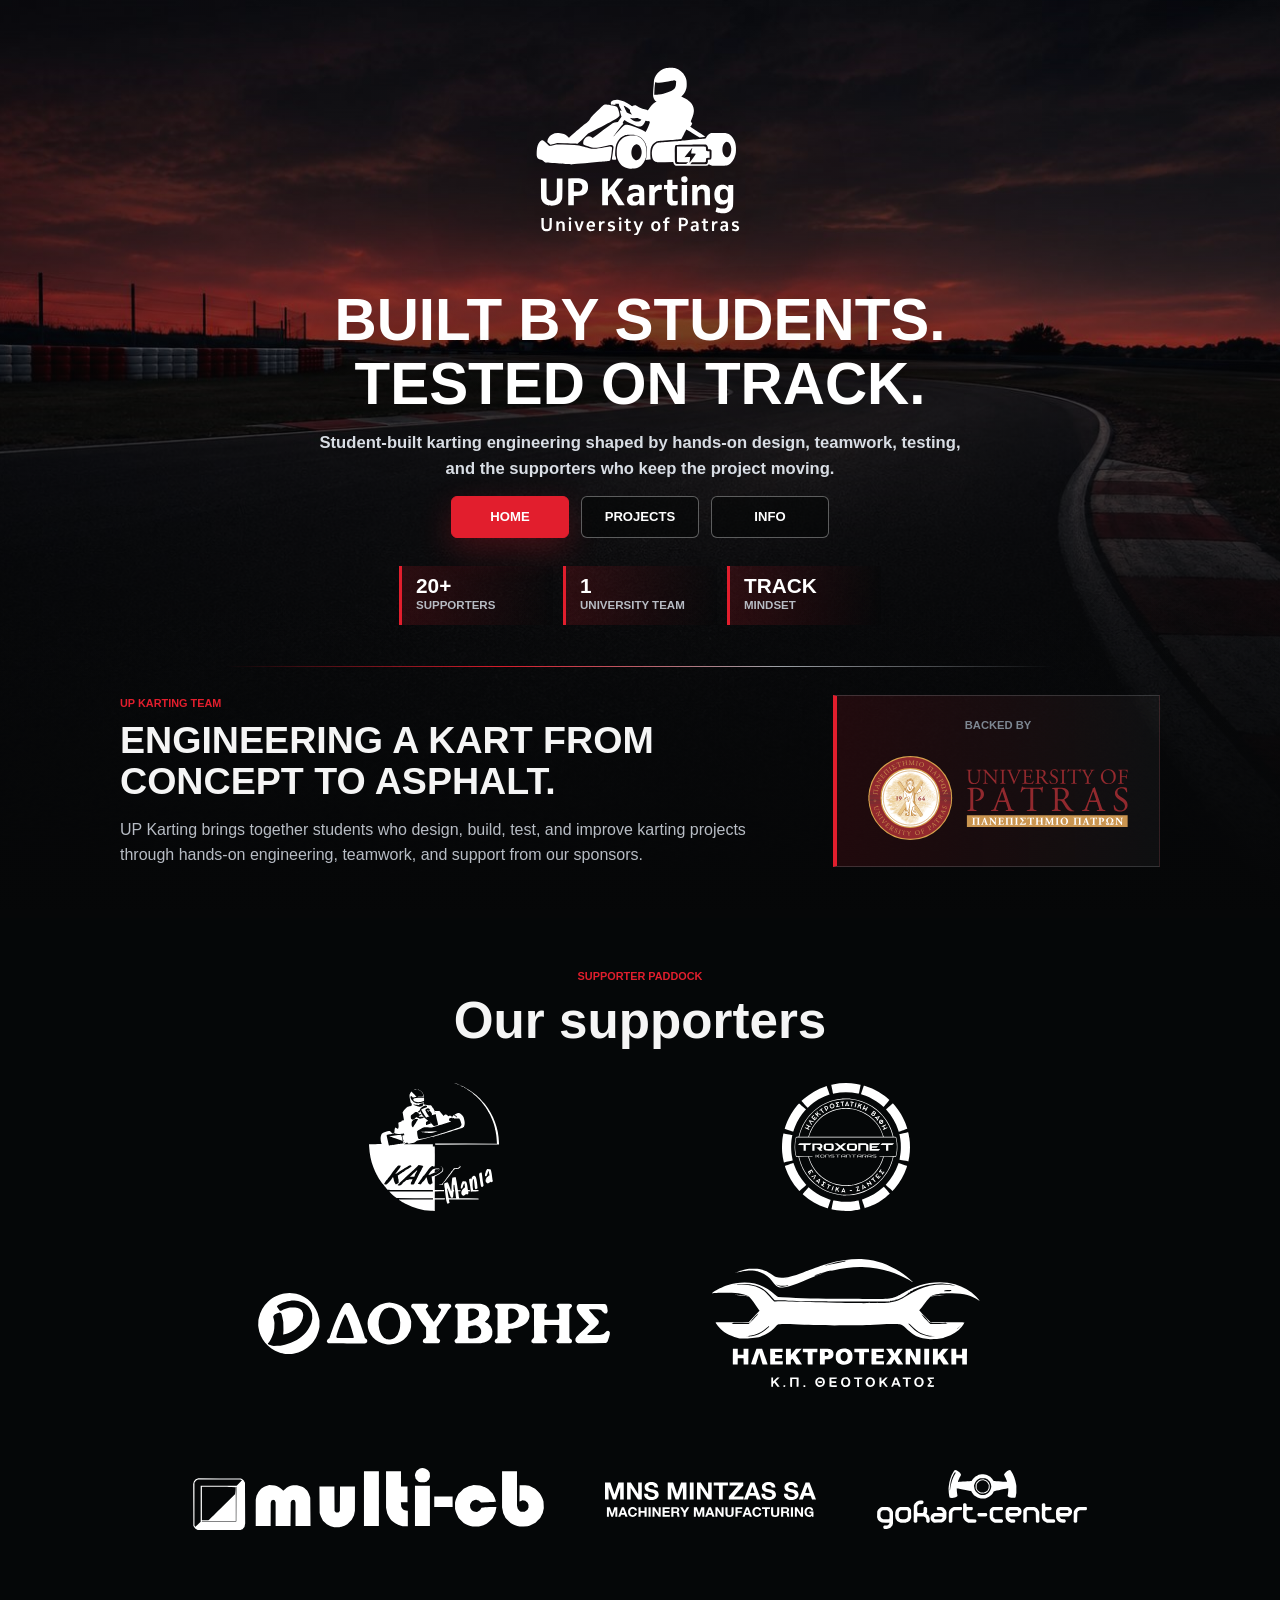
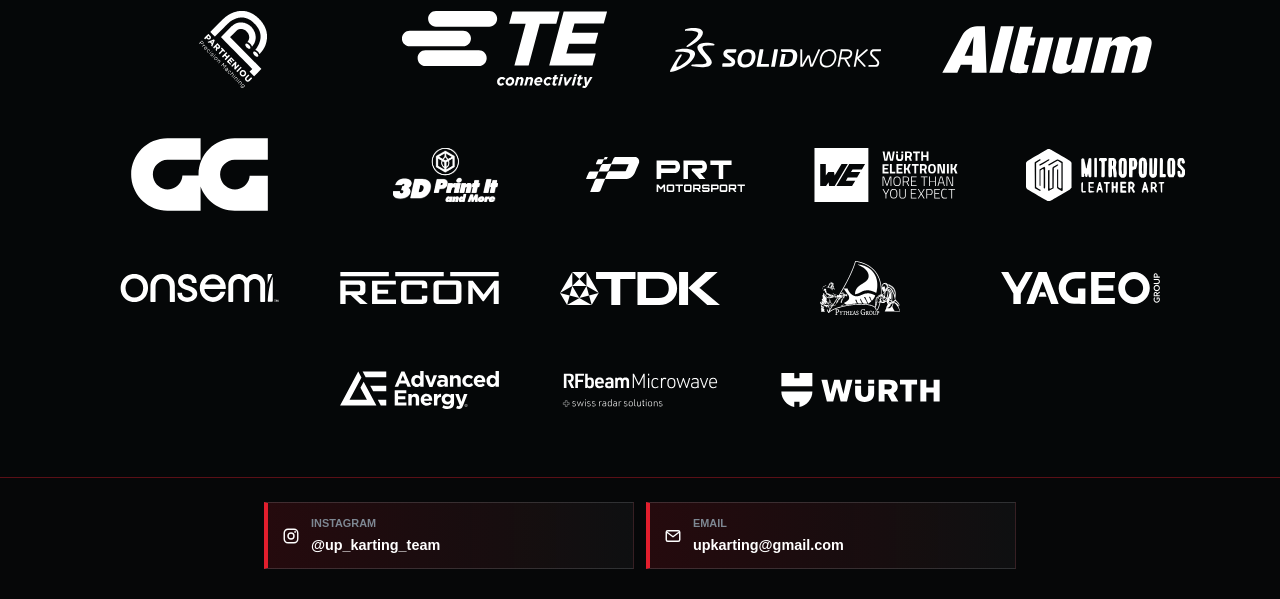
==== index.html @ 5e665d16 "Initial commit" ====
﻿<!doctype html>
<html lang="en">
  <head>
    <meta charset="utf-8">
    <meta name="viewport" content="width=device-width, initial-scale=1">
    <meta name="description" content="UP Karting is a University of Patras karting engineering team.">
    <title>UP Karting | University of Patras</title>
    <link rel="icon" href="favicon.ico" sizes="any">
    <link rel="icon" href="favicon.svg" type="image/svg+xml">
    <link rel="stylesheet" href="assets/css/styles.css">
  </head>
  <body class="home-page">
    <main>
      <section class="home-hero" aria-label="UP Karting home">
        <div class="home-hero-inner">
          <img src="assets/logos/up-karting-logo.svg" alt="UP Karting University of Patras" class="home-logo sponsor-mono">
          <h1 class="hero-title">Built by students. Tested on track.</h1>
          <p class="hero-copy">
            Student-built karting engineering shaped by hands-on design, teamwork, testing, and the supporters who keep the project moving.
          </p>
          <nav class="home-buttons" aria-label="Main pages">
            <a class="button" href="index.html" aria-current="page">Home</a>
            <a class="button" href="pages/projects.html">Projects</a>
            <a class="button" href="pages/info.html">Info</a>
          </nav>
          <div class="hero-stats" aria-label="Team highlights">
            <span><strong>20+</strong> Supporters</span>
            <span><strong>1</strong> University Team</span>
            <span><strong>Track</strong> Mindset</span>
          </div>
        </div>
      </section>

      <section class="section description-section" aria-labelledby="description-title">
        <div class="intro-layout">
          <div class="intro-copy">
            <p class="eyebrow">UP Karting Team</p>
            <h2 id="description-title">Engineering a kart from concept to asphalt.</h2>
            <p class="lead">
              UP Karting brings together students who design, build, test, and improve karting projects through hands-on engineering, teamwork, and support from our sponsors.
            </p>
          </div>
          <div class="backed-by">
            <span>Backed by</span>
            <img src="assets/sponsors/university-of-patras.svg" alt="University of Patras">
          </div>
        </div>
      </section>

      <section class="section sponsors-section" aria-labelledby="sponsors-title">
        <div class="section-heading">
          <p class="eyebrow">Supporter Paddock</p>
          <h2 id="sponsors-title">Our supporters</h2>
        </div>
        <div class="sponsor-grid" aria-label="Sponsor logos">
          <div class="sponsor-logo sponsor-large sponsor-mono"><img src="assets/sponsors/Sima Kart Mania sxeto.svg" alt="Kartmania"></div>
          <div class="sponsor-logo sponsor-large sponsor-mono"><img src="assets/sponsors/Troxonet.svg" alt="Troxonet"></div>
          <div class="sponsor-logo sponsor-large sponsor-mono"><img src="assets/sponsors/douvris.svg" alt="Douvris"></div>
          <div class="sponsor-logo sponsor-large sponsor-mono"><img src="assets/sponsors/Theotokatos.svg" alt="Theotokatos"></div>
          <div class="sponsor-logo sponsor-large sponsor-mono"><img src="assets/sponsors/multi-cb_logo_schema.svg" alt="MCB"></div>
          <div class="sponsor-logo sponsor-medium sponsor-mono"><img src="assets/sponsors/mnsmintzas_sa_logo.svg" alt="M. N. Smintzas S.A."></div>
          <div class="sponsor-logo sponsor-medium sponsor-mono"><img src="assets/sponsors/gokart center.svg" alt="GoKart Center"></div>
          <div class="sponsor-logo sponsor-medium sponsor-mono"><img src="assets/sponsors/Partheniou.svg" alt="Partheniou"></div>
          <div class="sponsor-logo sponsor-medium sponsor-mono"><img src="assets/sponsors/te-connectivity.svg" alt="TE Connectivity"></div>
          <div class="sponsor-logo sponsor-medium sponsor-mono"><img src="assets/sponsors/SolidWorks_Logo.svg" alt="SolidWorks"></div>
          <div class="sponsor-logo sponsor-medium sponsor-mono"><img src="assets/sponsors/altium.svg" alt="Altium"></div>
          <div class="sponsor-logo sponsor-medium sponsor-mono"><img src="assets/sponsors/Gebauer_&_Griller_logo.svg" alt="GG"></div>
          <div class="sponsor-logo sponsor-mono"><img src="assets/sponsors/3d print it.svg" alt="3D Print It"></div>
          <div class="sponsor-logo sponsor-mono"><img src="assets/sponsors/PRTmotorsport.svg" alt="PRT Motorsport"></div>
          <div class="sponsor-logo sponsor-mono"><img src="assets/sponsors/Wurth_Elektronik.svg" alt="Wurth Elektronik"></div>
          <div class="sponsor-logo sponsor-mono"><img src="assets/sponsors/logomitropoulos.svg" alt="Mitropoulos"></div>
          <div class="sponsor-logo sponsor-mono"><img src="assets/sponsors/onsemi.svg" alt="onsemi"></div>
          <div class="sponsor-logo sponsor-mono"><img src="assets/sponsors/recom-power-gmbh-vector-logo.svg" alt="RECOM"></div>
          <div class="sponsor-logo sponsor-mono"><img src="assets/sponsors/tdk.svg" alt="TDK"></div>
          <div class="sponsor-logo sponsor-mono"><img src="assets/sponsors/pytheas-logo.svg" alt="Pytheas"></div>
          <div class="sponsor-logo sponsor-mono"><img src="assets/sponsors/yageo.svg" alt="YAGEO Group"></div>
          <div class="sponsor-logo sponsor-mono"><img src="assets/sponsors/advanced-energy.svg" alt="Advanced Energy"></div>
          <div class="sponsor-logo sponsor-mono"><img src="assets/sponsors/RFbeam_Logo.svg" alt="RFbeam Microwave"></div>
          <div class="sponsor-logo sponsor-mono"><img src="assets/sponsors/Wurth_logo.svg" alt="Wurth"></div>
        </div>
      </section>
    </main>

    <footer class="contact-footer" aria-label="UP Karting contact links">
      <div class="contact-footer-inner">
        <a class="contact-link" href="https://www.instagram.com/up_karting_team/" target="_blank" rel="noopener" aria-label="Follow UP Karting Team on Instagram">
          <svg class="contact-icon instagram-icon" aria-hidden="true" viewBox="0 0 24 24" width="18" height="18" fill="none" stroke="currentColor" stroke-width="1.9" stroke-linecap="round" stroke-linejoin="round" focusable="false">
            <rect x="3" y="3" width="18" height="18" rx="5"></rect>
            <circle cx="12" cy="12" r="4"></circle>
            <circle cx="17.5" cy="6.5" r="1.2" fill="currentColor" stroke="none"></circle>
          </svg>
          <span class="contact-link-copy">
            <span>Instagram</span>
            <strong>@up_karting_team</strong>
          </span>
        </a>
        <a class="contact-link" href="mailto:upkarting@gmail.com" aria-label="Email UP Karting">
          <svg class="contact-icon" aria-hidden="true" viewBox="0 0 24 24" width="18" height="18" fill="none" stroke="currentColor" stroke-width="1.9" stroke-linecap="round" stroke-linejoin="round" focusable="false">
            <rect x="3" y="5" width="18" height="14" rx="2"></rect>
            <path d="m4 7 8 6 8-6"></path>
          </svg>
          <span class="contact-link-copy">
            <span>Email</span>
            <strong>upkarting@gmail.com</strong>
          </span>
        </a>
      </div>
    </footer>

  </body>
</html>
---- assets/css/styles.css ----
﻿:root {
  --carbon: #060708;
  --carbon-2: #0d0f12;
  --carbon-3: #15191e;
  --line: rgba(255, 255, 255, 0.12);
  --text: #f5f5f5;
  --muted: #b7bcc4;
  --red: #e21e2d;
  --red-dark: #8f111b;
  --silver: #d8dde4;
  --steel: #7d8792;
  --shadow: 0 22px 60px rgba(0, 0, 0, 0.42);
}

* {
  box-sizing: border-box;
}

html {
  scroll-behavior: smooth;
}

body {
  margin: 0;
  color: var(--text);
  background: var(--carbon-2);
  font-family: Helvetica, Arial, sans-serif;
  font-size: 15px;
  line-height: 1.55;
  letter-spacing: 0;
}

body.home-page {
  background: var(--carbon);
}

body:not(.home-page) main {
  display: flex;
  flex-direction: column;
  min-height: calc(100vh - 60px);
  background: var(--carbon-2);
}

body.home-page::before {
  content: none;
}

.home-page main {
  position: relative;
  isolation: isolate;
  overflow: hidden;
  background: var(--carbon);
}

.home-page main::before,
.home-page main::after {
  content: "";
  position: absolute;
  inset: 0;
  z-index: -2;
  pointer-events: none;
}

.home-page main::before {
  bottom: auto;
  height: 100vh;
  background: url("../images/racetrack-hero.jpg") center center / cover no-repeat;
  transform: scale(1.02);
  transform-origin: center;
  animation: hero-drift 18s ease-in-out infinite alternate;
}

.home-page main::after {
  z-index: -1;
  background: linear-gradient(
    180deg,
    rgba(6, 7, 8, 0.24) 0,
    rgba(6, 7, 8, 0.48) 36vh,
    rgba(6, 7, 8, 0.84) 66vh,
    rgba(6, 7, 8, 0.96) 100%
  );
}

img {
  display: block;
  max-width: 100%;
}

a {
  color: inherit;
}

h1,
h2,
h3,
p {
  overflow-wrap: anywhere;
}

h1,
h2,
h3 {
  margin: 0;
  line-height: 1.1;
}

h1 {
  font-size: 2.45rem;
}

h2 {
  font-size: 1.55rem;
}

h3 {
  font-size: 1rem;
}

.home-hero {
  position: relative;
  z-index: 2;
  display: grid;
  min-height: min(72vh, 720px);
  place-items: center;
  padding: 54px 5vw 42px;
  isolation: isolate;
  background: transparent;
}

.home-hero::after {
  content: "";
  position: absolute;
  right: 5vw;
  bottom: 0;
  left: 5vw;
  height: 1px;
  background: linear-gradient(
    90deg,
    transparent,
    rgba(226, 30, 45, 0.95),
    rgba(216, 221, 228, 0.72),
    transparent
  );
  transform: scaleX(0.72);
  animation: line-sweep 900ms ease-out 250ms both;
}

.home-hero-inner {
  display: grid;
  justify-items: center;
  gap: 14px;
  width: min(820px, 100%);
  text-align: center;
}

.home-hero-inner > * {
  animation: rise-in 700ms ease-out both;
}

.home-hero-inner > :nth-child(2) {
  animation-delay: 80ms;
}

.home-hero-inner > :nth-child(3) {
  animation-delay: 140ms;
}

.home-hero-inner > :nth-child(4) {
  animation-delay: 200ms;
}

.home-hero-inner > :nth-child(5) {
  animation-delay: 260ms;
}

.home-logo {
  width: min(390px, 76vw);
  max-height: 220px;
  object-fit: contain;
  filter: drop-shadow(0 22px 60px rgba(0, 0, 0, 0.42));
}

.hero-title {
  max-width: 760px;
  color: #ffffff;
  font-size: 3.65rem;
  text-transform: uppercase;
  text-shadow: 0 18px 46px rgba(0, 0, 0, 0.52);
}

.hero-copy {
  max-width: 660px;
  margin: 0;
  color: var(--silver);
  font-size: 1.04rem;
  font-weight: 700;
}

.hero-stats {
  display: flex;
  flex-wrap: wrap;
  justify-content: center;
  gap: 10px;
  width: min(760px, 100%);
  margin-top: 14px;
}

.hero-stats span {
  display: grid;
  min-width: 154px;
  padding: 10px 14px;
  border-left: 3px solid var(--red);
  color: var(--muted);
  background: linear-gradient(90deg, rgba(226, 30, 45, 0.16), rgba(6, 7, 8, 0.28));
  font-size: 0.72rem;
  font-weight: 900;
  text-align: left;
  text-transform: uppercase;
}

.hero-stats strong {
  color: #ffffff;
  font-size: 1.3rem;
  line-height: 1;
}

.contact-icon {
  display: block;
  flex: 0 0 auto;
  width: 18px;
  height: 18px;
  color: #ffffff;
  fill: none;
  stroke: currentColor;
  stroke-linecap: round;
  stroke-linejoin: round;
  stroke-width: 1.9;
}

.home-buttons,
.site-nav,
.hero-actions,
.page-actions {
  display: flex;
  flex-wrap: wrap;
  justify-content: center;
  gap: 12px;
}

.button {
  display: inline-flex;
  align-items: center;
  justify-content: center;
  min-width: 118px;
  min-height: 42px;
  padding: 9px 16px;
  border: 1px solid rgba(255, 255, 255, 0.34);
  border-radius: 6px;
  color: #ffffff;
  background: rgba(6, 7, 8, 0.62);
  font-weight: 800;
  font-size: 0.82rem;
  text-decoration: none;
  text-transform: uppercase;
  transition:
    transform 180ms ease,
    border-color 180ms ease,
    background 180ms ease,
    box-shadow 180ms ease;
}

.button:hover,
.button:focus-visible,
.button[aria-current="page"] {
  border-color: var(--red);
  background: var(--red);
  box-shadow: 0 12px 32px rgba(226, 30, 45, 0.24);
  outline: none;
}

.button:hover,
.button:focus-visible {
  transform: translateY(-2px);
}

.section {
  padding: 50px 5vw;
}

.description-section {
  background: var(--carbon);
  border-top: 1px solid rgba(226, 30, 45, 0.42);
}

.home-page .description-section {
  position: relative;
  z-index: 1;
  margin-top: -84px;
  padding-top: 112px;
  background: linear-gradient(
    180deg,
    rgba(6, 7, 8, 0) 0,
    rgba(6, 7, 8, 0.2) 24%,
    rgba(6, 7, 8, 0.62) 58%,
    rgba(6, 7, 8, 0.86) 100%
  );
  border-top: 0;
}

.home-page .sponsors-section {
  position: relative;
  z-index: 1;
  background: rgba(6, 7, 8, 0.92);
}

.intro-layout {
  display: grid;
  grid-template-columns: minmax(0, 1.35fr) minmax(260px, 0.65fr);
  gap: 34px;
  align-items: center;
  width: min(1040px, 100%);
  margin: 0 auto;
}

.intro-copy {
  text-align: left;
}

.intro-copy h2 {
  max-width: 720px;
  font-size: 2.35rem;
  text-transform: uppercase;
}

.intro-copy .lead {
  margin-left: 0;
}

.backed-by {
  display: grid;
  gap: 14px;
  align-items: center;
  justify-items: center;
  min-height: 172px;
  padding: 20px 24px;
  border-top: 1px solid rgba(216, 221, 228, 0.18);
  border-right: 1px solid rgba(216, 221, 228, 0.1);
  border-bottom: 1px solid rgba(216, 221, 228, 0.18);
  border-left: 4px solid var(--red);
  background: linear-gradient(90deg, rgba(226, 30, 45, 0.12), rgba(216, 221, 228, 0.04));
}

.backed-by span {
  color: var(--steel);
  font-size: 0.7rem;
  font-weight: 900;
  text-transform: uppercase;
}

.backed-by img {
  width: min(300px, 100%);
  max-height: 106px;
  object-fit: contain;
}

.narrow {
  width: min(680px, 100%);
  margin: 0 auto;
  text-align: center;
}

.eyebrow {
  margin: 0 0 8px;
  color: var(--red);
  font-size: 0.68rem;
  font-weight: 900;
  text-transform: uppercase;
}

.lead {
  margin: 16px auto 0;
  max-width: 640px;
  color: var(--muted);
  font-size: 1rem;
}

.sponsors-section,
.page-section:nth-of-type(even) {
  background: var(--carbon-2);
}

.section-heading {
  width: min(900px, 100%);
  margin: 0 auto 24px;
  text-align: center;
}

.sponsors-section .section-heading h2 {
  font-size: 3.2rem;
}

.sponsor-grid {
  display: flex;
  flex-wrap: wrap;
  align-items: center;
  justify-content: center;
  gap: clamp(18px, 2.2vw, 34px) clamp(24px, 3.2vw, 54px);
  width: min(1180px, 100%);
  margin: 0 auto;
}

.sponsor-logo {
  --sponsor-basis: clamp(124px, 14vw, 190px);
  --sponsor-img-width: clamp(118px, 13vw, 180px);
  --sponsor-img-height: clamp(44px, 4.2vw, 64px);

  display: flex;
  align-items: center;
  justify-content: center;
  flex: 0 1 var(--sponsor-basis);
  min-height: calc(var(--sponsor-img-height) + clamp(8px, 1vw, 18px));
  padding: clamp(5px, 0.8vw, 10px);
  transition:
    transform 180ms ease,
    opacity 180ms ease;
}

.sponsor-logo img {
  width: 100%;
  height: var(--sponsor-img-height);
  max-width: var(--sponsor-img-width);
  object-fit: contain;
  transition: filter 180ms ease;
}

.sponsor-logo:hover,
.sponsor-logo:focus-within {
  transform: translateY(-3px);
  opacity: 1;
}

.sponsor-logo.sponsor-mono:hover img,
.sponsor-logo.sponsor-mono:focus-within img {
  filter:
    brightness(0) invert(1)
    drop-shadow(0 9px 18px rgba(226, 30, 45, 0.42));
}

.sponsor-mono img,
img.sponsor-mono {
  filter: brightness(0) invert(1);
}

.home-logo.sponsor-mono {
  filter: brightness(0) invert(1) drop-shadow(0 22px 60px rgba(0, 0, 0, 0.42));
}

.sponsor-large {
  --sponsor-basis: clamp(240px, 29vw, 420px);
  --sponsor-img-width: clamp(260px, 28vw, 420px);
  --sponsor-img-height: clamp(96px, 10vw, 140px);
}

.sponsor-medium {
  --sponsor-basis: clamp(164px, 18vw, 250px);
  --sponsor-img-width: clamp(170px, 17vw, 250px);
  --sponsor-img-height: clamp(62px, 6vw, 88px);
}

.contact-footer {
  padding: 24px 5vw 30px;
  border-top: 1px solid rgba(226, 30, 45, 0.38);
  background: var(--carbon);
}

.contact-footer-inner {
  display: flex;
  flex-wrap: wrap;
  justify-content: center;
  gap: 12px;
  width: min(780px, 100%);
  margin: 0 auto;
}

.contact-link {
  display: grid;
  grid-template-columns: 18px minmax(0, 1fr);
  align-items: center;
  gap: 11px;
  flex: 1 1 270px;
  max-width: 370px;
  min-height: 58px;
  padding: 12px 14px;
  border-top: 1px solid rgba(216, 221, 228, 0.16);
  border-right: 1px solid rgba(216, 221, 228, 0.1);
  border-bottom: 1px solid rgba(216, 221, 228, 0.16);
  border-left: 4px solid var(--red);
  color: rgba(255, 255, 255, 0.92);
  background: linear-gradient(90deg, rgba(226, 30, 45, 0.14), rgba(216, 221, 228, 0.04));
  font-size: 0.82rem;
  font-weight: 800;
  text-decoration: none;
  transition:
    background 180ms ease,
    border-color 180ms ease,
    box-shadow 180ms ease,
    transform 180ms ease;
}

.contact-link:hover,
.contact-link:focus-visible {
  background: linear-gradient(90deg, rgba(226, 30, 45, 0.22), rgba(216, 221, 228, 0.07));
  border-color: rgba(226, 30, 45, 0.58);
  box-shadow: 0 14px 34px rgba(226, 30, 45, 0.16);
  outline: none;
  transform: translateY(-2px);
}

.contact-link-copy {
  display: grid;
  gap: 2px;
  min-width: 0;
}

.contact-link-copy span {
  color: var(--steel);
  font-size: 0.68rem;
  font-weight: 900;
  text-transform: uppercase;
}

.contact-link-copy strong {
  color: #ffffff;
  font-size: 0.9rem;
  overflow-wrap: anywhere;
}

.site-header {
  position: sticky;
  top: 0;
  z-index: 10;
  display: flex;
  align-items: center;
  justify-content: space-between;
  gap: 24px;
  min-height: 60px;
  padding: 8px 5vw;
  background: rgba(6, 7, 8, 0.94);
  border-bottom: 1px solid var(--line);
}

.brand {
  display: inline-flex;
  align-items: center;
  gap: 12px;
  min-width: 0;
  font-weight: 900;
  text-decoration: none;
}

.brand-mark {
  width: 46px;
  height: 32px;
  object-fit: contain;
}

.brand span {
  white-space: nowrap;
}

.site-nav {
  justify-content: flex-end;
  gap: 8px;
}

.site-nav a {
  min-height: 32px;
  padding: 5px 10px;
  border: 1px solid transparent;
  border-radius: 6px;
  color: var(--muted);
  font-size: 0.82rem;
  font-weight: 800;
  text-decoration: none;
}

.site-nav a:hover,
.site-nav a:focus-visible,
.site-nav a[aria-current="page"] {
  color: #ffffff;
  border-color: rgba(226, 30, 45, 0.55);
  background: rgba(226, 30, 45, 0.16);
  outline: none;
}

.page-hero {
  padding: 26px 5vw 24px;
  background:
    linear-gradient(rgba(6, 7, 8, 0.78), rgba(6, 7, 8, 0.92)),
    url("../images/racetrack-hero.jpg") center / cover no-repeat;
  border-bottom: 1px solid rgba(226, 30, 45, 0.42);
}

.page-hero-inner {
  width: min(900px, 100%);
  margin: 0 auto;
}

.page-hero p {
  max-width: 600px;
  margin: 8px 0 0;
  color: var(--muted);
  font-size: 0.95rem;
}

.feature-grid {
  display: grid;
  grid-template-columns: repeat(3, minmax(0, 1fr));
  gap: 18px;
  width: min(900px, 100%);
  margin: 0 auto;
}

.feature {
  min-height: 160px;
  padding: 18px;
  border-top: 4px solid var(--red);
}

.feature-number {
  display: block;
  margin-bottom: 28px;
  color: var(--red);
  font-size: 0.82rem;
  font-weight: 900;
}

.feature p,
.text-item p,
.project-row-copy span {
  margin: 12px 0 0;
  color: var(--muted);
}

.project-list,
.text-list {
  display: grid;
  gap: 24px;
  width: min(860px, 100%);
  margin: 0 auto;
}

.project-row {
  display: grid;
  grid-template-columns: 140px minmax(0, 1fr);
  gap: 18px;
  align-items: center;
  padding: 0 0 22px;
  border-bottom: 1px solid var(--line);
  text-decoration: none;
}

.project-thumb {
  width: 140px;
  aspect-ratio: 16 / 9;
  border: 1px solid var(--line);
  border-radius: 6px;
  object-fit: cover;
  opacity: 0.84;
}

.project-row:nth-child(2) .project-thumb {
  object-position: 35% center;
}

.project-row:nth-child(3) .project-thumb {
  object-position: 78% center;
}

.project-row-copy {
  display: grid;
  gap: 4px;
}

.project-row-copy strong {
  font-size: 1rem;
}

.project-row:hover,
.project-row:focus-visible {
  color: #ffffff;
  outline: none;
}

.project-row:hover .project-thumb,
.project-row:focus-visible .project-thumb {
  border-color: rgba(226, 30, 45, 0.72);
  opacity: 1;
}

.text-item {
  display: grid;
  gap: 10px;
  padding-bottom: 18px;
  border-bottom: 1px solid var(--line);
}

.empty-section {
  min-height: 34vh;
}

.page-section:last-child {
  flex: 1;
}

.plain-text {
  width: min(760px, 100%);
  margin: 0 auto;
}

.plain-text p {
  margin: 18px 0 0;
  color: var(--muted);
}

.plain-text a {
  color: var(--red);
  font-weight: 800;
  text-decoration: underline;
  text-decoration-thickness: 2px;
  text-underline-offset: 3px;
}

.plain-text + .project-media {
  margin-top: 32px;
}

.plain-text .asset-figure {
  margin-top: 22px;
}

.plain-text .asset-grid {
  margin-top: 22px;
}

.plain-text .pcb-viewer {
  margin-top: 22px;
}

.project-media {
  width: min(760px, 100%);
  margin: 0 auto;
}

.project-media-wide {
  width: min(1040px, 100%);
}

.asset-grid {
  display: grid;
  grid-template-columns: repeat(2, minmax(0, 1fr));
  gap: 18px;
}

.asset-figure {
  margin: 0;
}

.asset-figure img {
  width: 100%;
  aspect-ratio: 1920 / 1030;
  border: 1px solid var(--line);
  border-radius: 6px;
  background: var(--carbon);
  object-fit: contain;
}

.interface-figure {
  width: min(300px, 100%);
  margin-right: auto;
  margin-left: auto;
}

.interface-figure img {
  aspect-ratio: 1080 / 1837;
}

.asset-figure figcaption {
  margin-top: 8px;
  color: var(--muted);
  font-size: 0.82rem;
  font-weight: 800;
}

.assembly-figure {
  margin: 0;
}

.assembly-stack {
  display: grid;
  gap: 28px;
}

.assembly-viewer {
  display: block;
  width: 100%;
  height: min(62vh, 620px);
  min-height: 400px;
  border: 1px solid var(--line);
  border-radius: 6px;
  background: transparent;
  --poster-color: transparent;
}

.model-fallback-image {
  width: 100%;
  height: 100%;
  object-fit: contain;
  background: transparent;
}

.assembly-figure figcaption {
  margin-top: 8px;
  color: var(--muted);
  font-size: 0.82rem;
  font-weight: 800;
}

.pcb-viewer-grid {
  display: grid;
  grid-template-columns: repeat(2, minmax(0, 1fr));
  gap: 18px;
}

.pcb-viewer {
  overflow: hidden;
  border: 1px solid var(--line);
  border-radius: 6px;
  background: var(--carbon);
}

.pcb-viewer iframe {
  display: block;
  width: 100%;
  height: clamp(320px, 56.25vw, 520px);
  border: 0;
}

.info-contact {
  display: flex;
  flex-wrap: wrap;
  gap: 12px;
  margin-top: 28px;
}

.info-contact .contact-link {
  max-width: none;
}

@keyframes hero-drift {
  from {
    transform: scale(1.02) translate3d(0, 0, 0);
  }

  to {
    transform: scale(1.06) translate3d(0, -10px, 0);
  }
}

@keyframes line-sweep {
  from {
    opacity: 0;
    transform: scaleX(0);
  }

  to {
    opacity: 1;
    transform: scaleX(0.72);
  }
}

@keyframes rise-in {
  from {
    opacity: 0;
    transform: translateY(14px);
  }

  to {
    opacity: 1;
    transform: translateY(0);
  }
}

@media (prefers-reduced-motion: reduce) {
  *,
  *::before,
  *::after {
    scroll-behavior: auto !important;
    animation-duration: 0.01ms !important;
    animation-iteration-count: 1 !important;
    transition-duration: 0.01ms !important;
  }

  .home-page main::before {
    transform: none;
  }
}

@media (max-width: 900px) {
  .home-hero {
    min-height: min(68vh, 660px);
  }

  .hero-title {
    font-size: 2.85rem;
  }

  .sponsors-section .section-heading h2 {
    font-size: 2.6rem;
  }

  .intro-layout {
    grid-template-columns: 1fr;
  }

  .backed-by {
    justify-self: center;
    width: min(440px, 100%);
  }

  .feature-grid {
    grid-template-columns: 1fr;
  }

  .asset-grid {
    grid-template-columns: 1fr;
  }

  .pcb-viewer-grid {
    grid-template-columns: 1fr;
  }

  .sponsor-grid {
    gap: 22px 32px;
  }

}

@media (max-width: 640px) {
  h1 {
    font-size: 1.9rem;
  }

  h2 {
    font-size: 1.25rem;
  }

  .home-hero {
    min-height: auto;
    padding: 34px 5vw 28px;
  }

  .home-page main::after {
    background: linear-gradient(
      180deg,
      rgba(6, 7, 8, 0.14) 0,
      rgba(6, 7, 8, 0.34) 36vh,
      rgba(6, 7, 8, 0.82) 66vh,
      rgba(6, 7, 8, 0.96) 100%
    );
  }

  .home-logo {
    width: min(250px, 78vw);
    max-height: 150px;
  }

  .hero-title {
    font-size: 2.05rem;
  }

  .sponsors-section .section-heading h2 {
    font-size: 2rem;
  }

  .hero-copy {
    font-size: 0.94rem;
  }

  .hero-stats {
    display: grid;
    grid-template-columns: 1fr;
    width: min(320px, 100%);
  }

  .hero-stats span {
    min-width: 0;
  }

  .button {
    width: 100%;
  }

  .home-buttons {
    width: min(300px, 100%);
  }

  .section,
  .page-hero {
    padding: 38px 5vw;
  }

  .home-page .description-section {
    margin-top: -64px;
    padding-top: 64px;
  }

  .intro-copy {
    text-align: center;
  }

  .intro-copy h2 {
    font-size: 1.65rem;
  }

  .intro-copy .lead {
    margin-right: auto;
    margin-left: auto;
  }

  .backed-by {
    min-height: 140px;
  }

  .page-hero {
    padding: 28px 5vw;
  }

  .site-header {
    position: static;
    align-items: flex-start;
    flex-direction: column;
    gap: 10px;
  }

  .site-nav {
    justify-content: flex-start;
  }

  .sponsor-grid {
    gap: 18px 24px;
  }

  .contact-footer-inner {
    width: min(320px, 100%);
  }

  .contact-link {
    max-width: none;
  }

  .project-row {
    grid-template-columns: 96px minmax(0, 1fr);
    gap: 12px;
  }

  .project-thumb {
    width: 96px;
  }

  .assembly-viewer {
    height: 340px;
    min-height: 300px;
  }

  .pcb-viewer iframe {
    height: min(72vw, 420px);
  }
}

@media (max-width: 360px) {
  .hero-title {
    font-size: 1.78rem;
  }

  .sponsor-grid {
    gap: 16px 18px;
  }
}
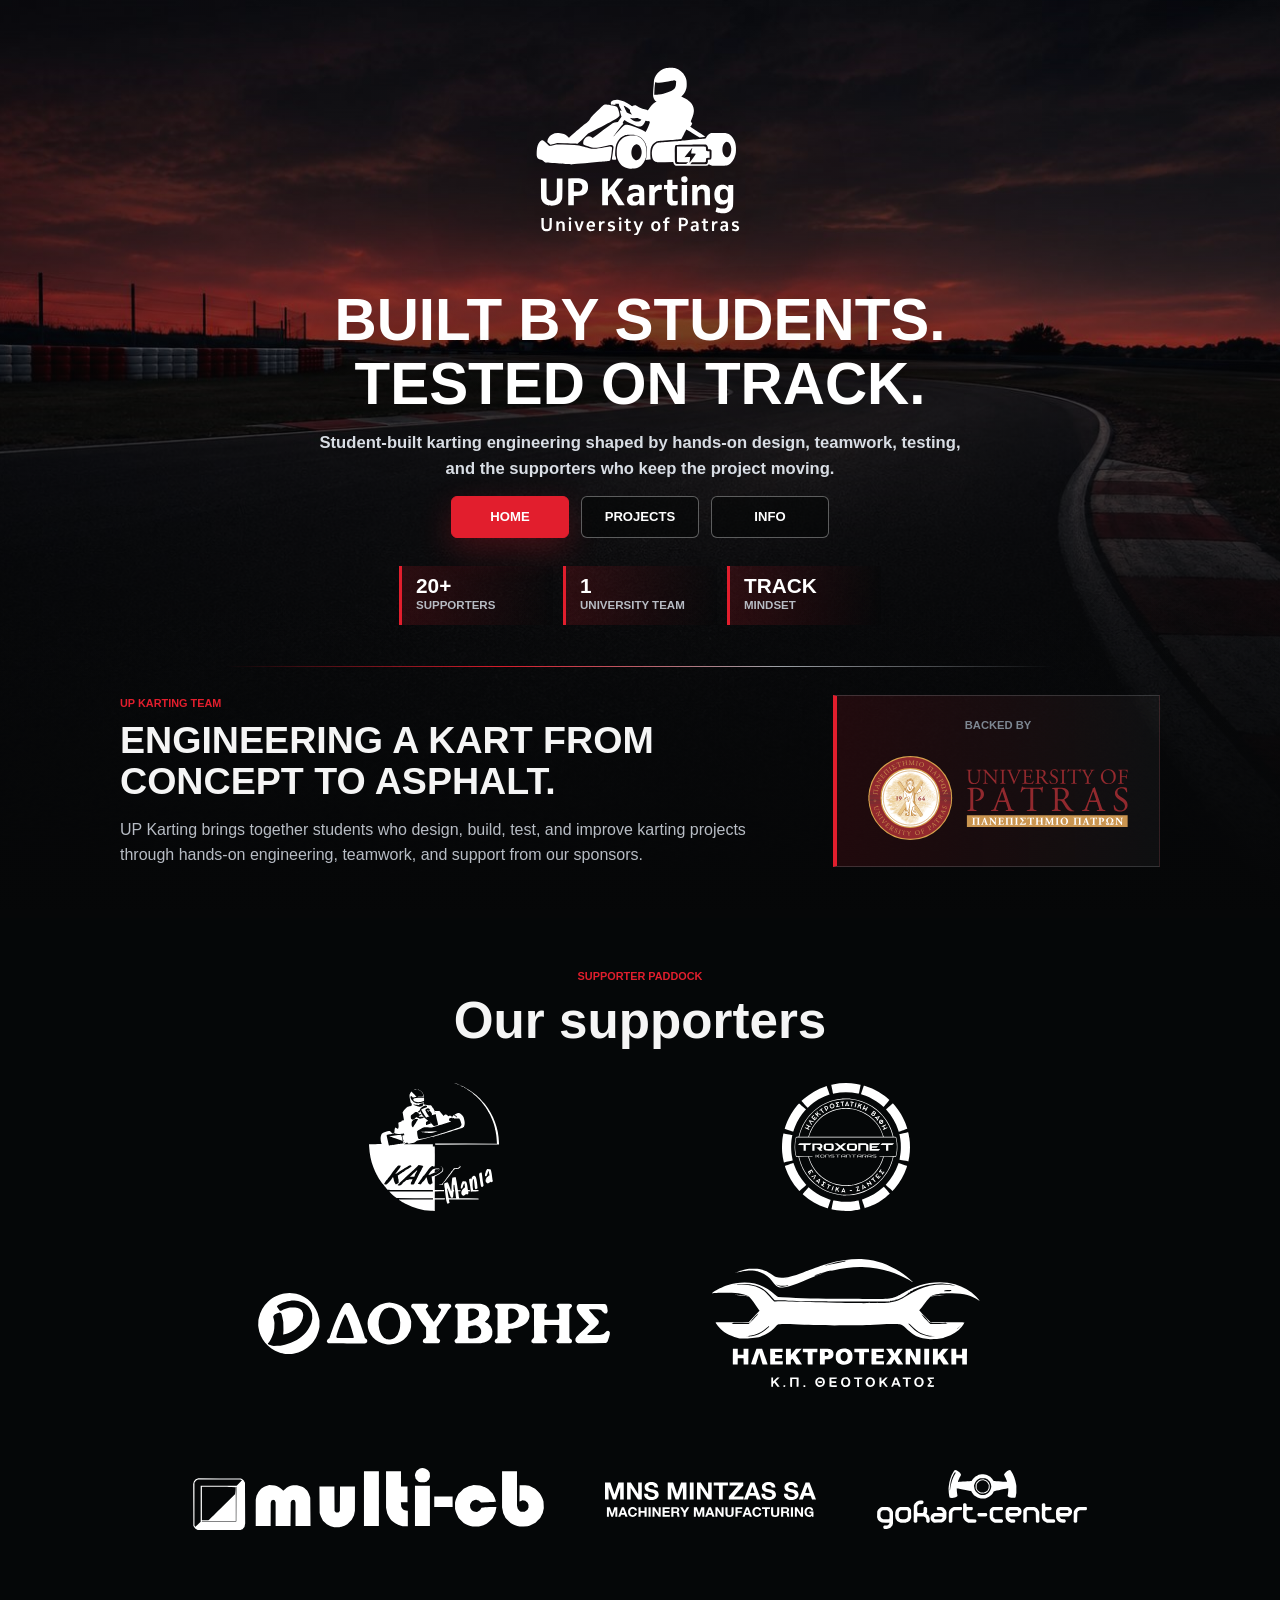
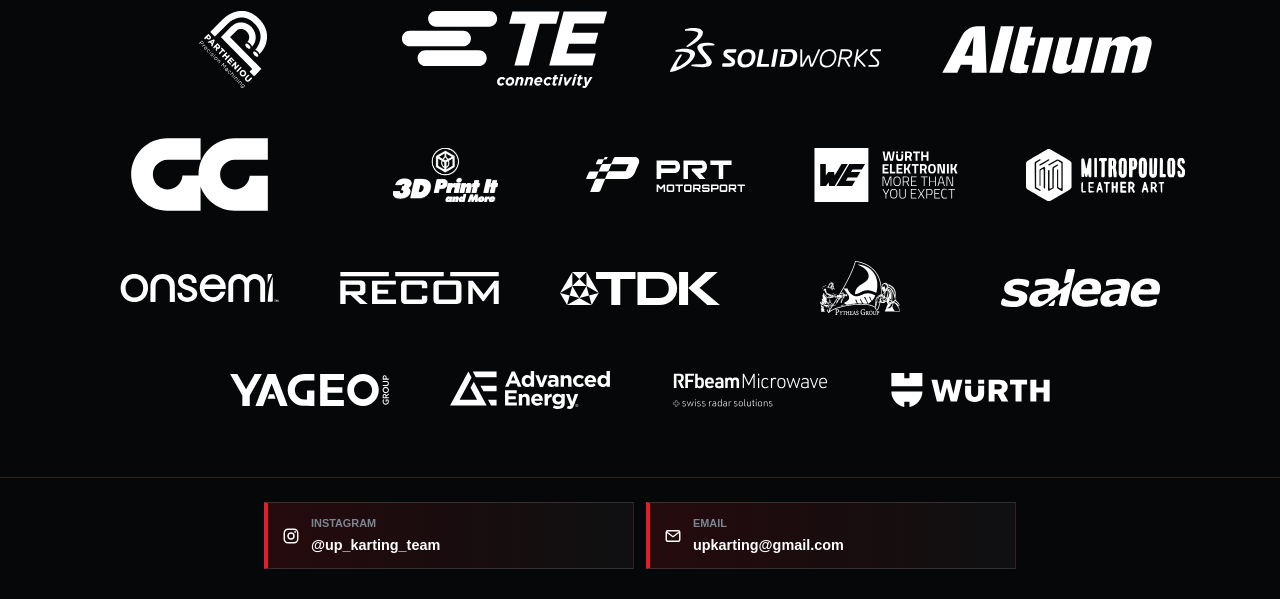
==== commit 3f2646a2: "add saleae to sponsors list" ====
--- a/index.html
+++ b/index.html
@@ -73,6 +73,7 @@
           <div class="sponsor-logo sponsor-mono"><img src="assets/sponsors/recom-power-gmbh-vector-logo.svg" alt="RECOM"></div>
           <div class="sponsor-logo sponsor-mono"><img src="assets/sponsors/tdk.svg" alt="TDK"></div>
           <div class="sponsor-logo sponsor-mono"><img src="assets/sponsors/pytheas-logo.svg" alt="Pytheas"></div>
+          <div class="sponsor-logo sponsor-mono"><img src="assets/sponsors/saleae.svg" alt="Saleae"></div>
           <div class="sponsor-logo sponsor-mono"><img src="assets/sponsors/yageo.svg" alt="YAGEO Group"></div>
           <div class="sponsor-logo sponsor-mono"><img src="assets/sponsors/advanced-energy.svg" alt="Advanced Energy"></div>
           <div class="sponsor-logo sponsor-mono"><img src="assets/sponsors/RFbeam_Logo.svg" alt="RFbeam Microwave"></div>
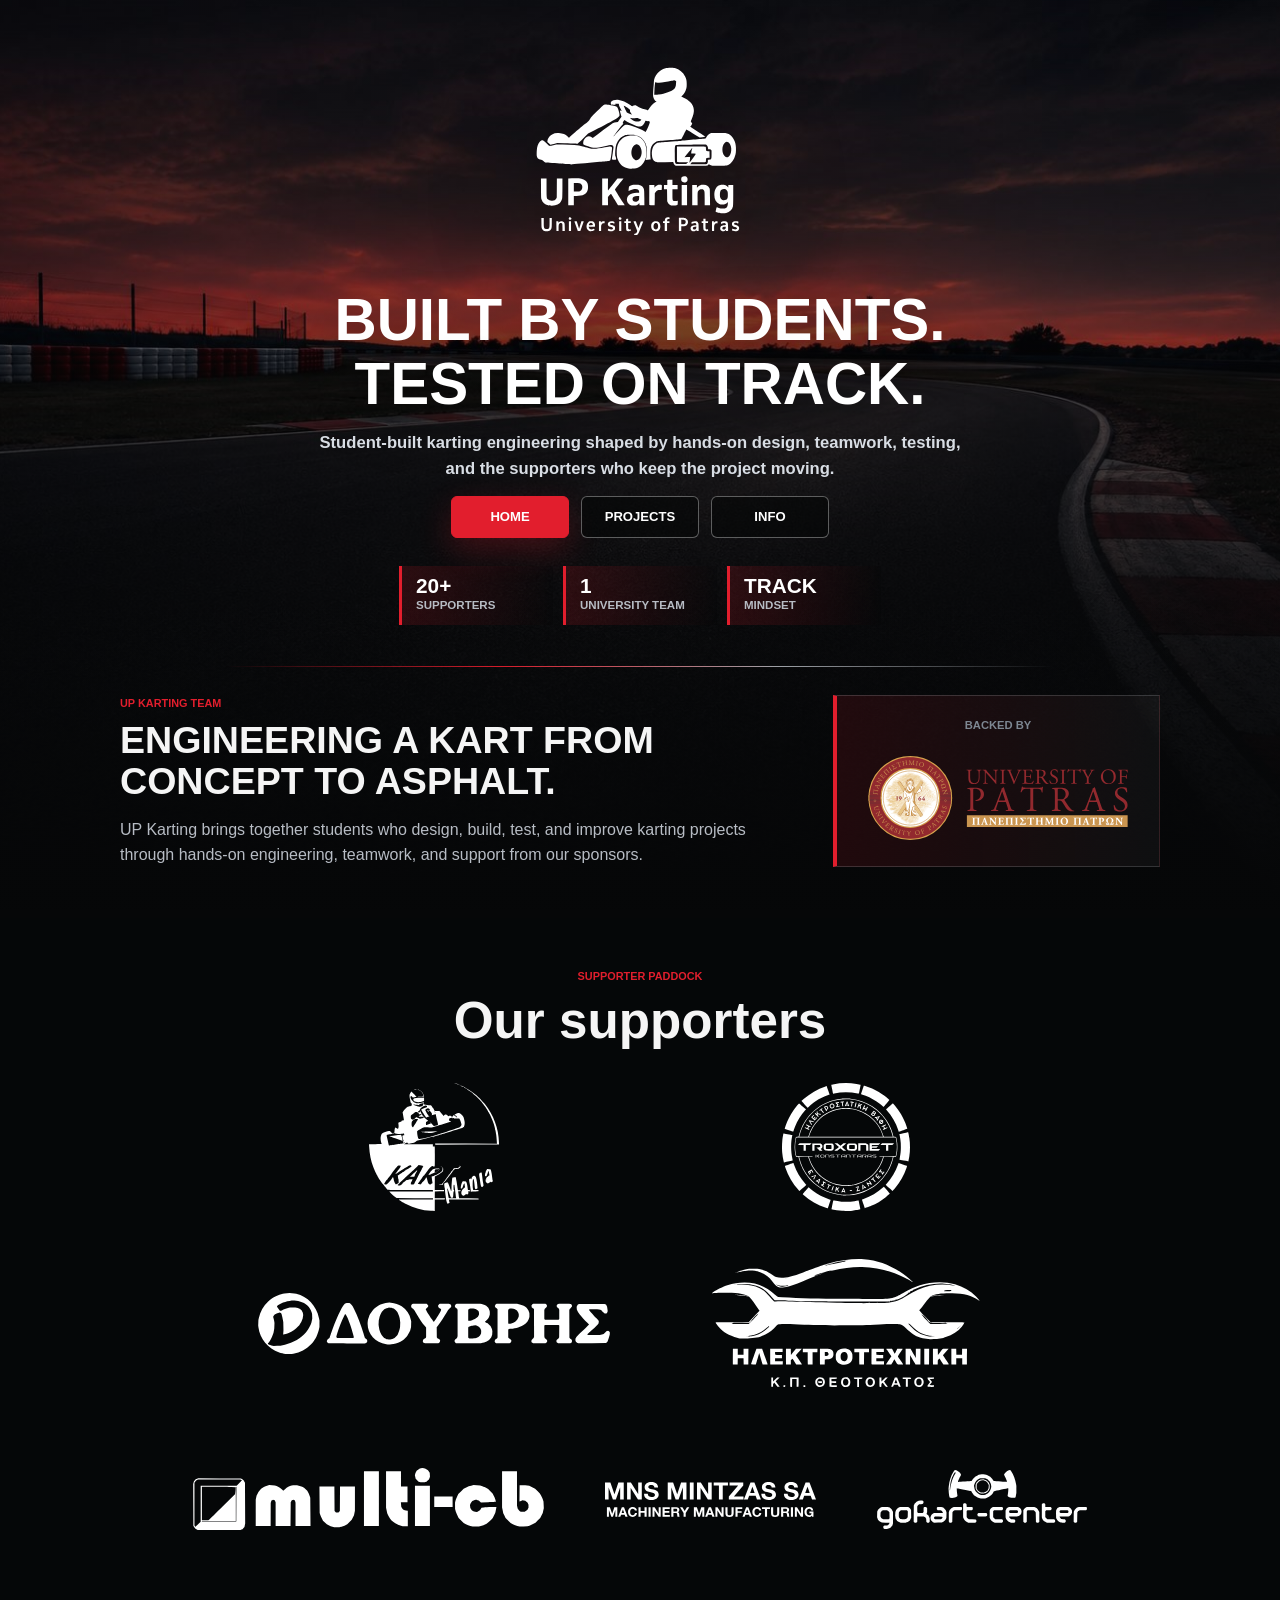
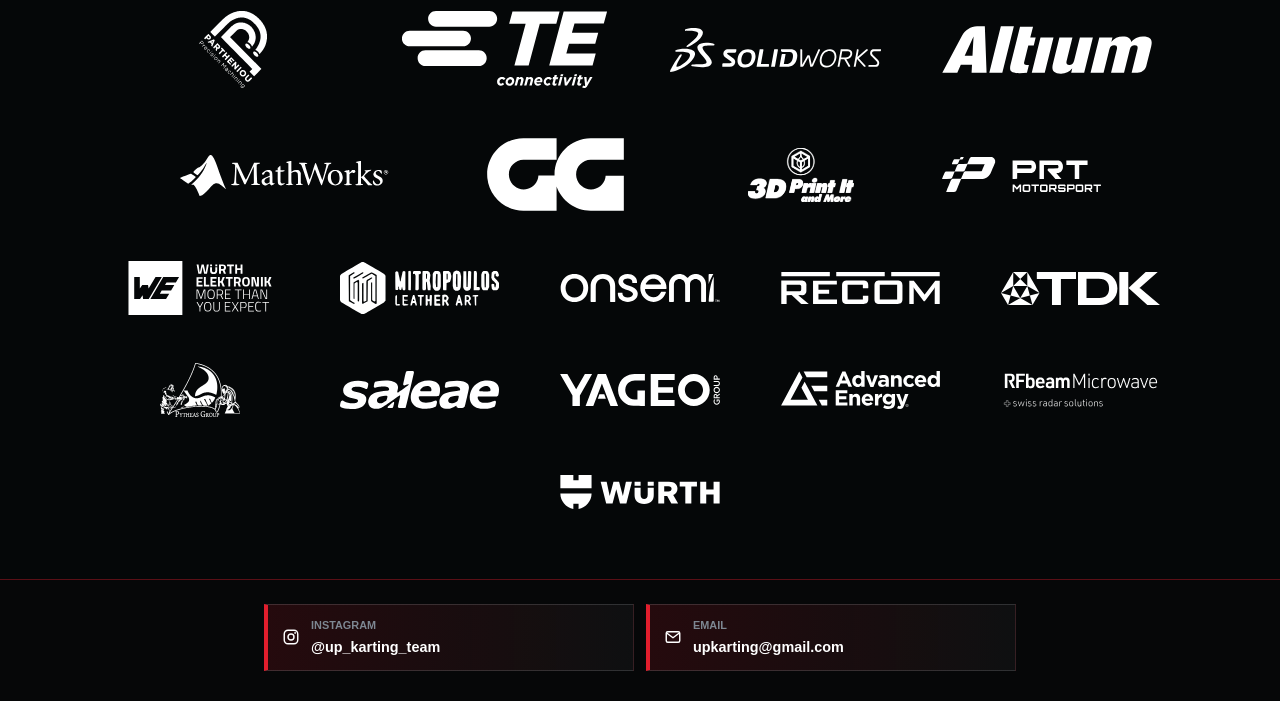
==== commit f302103a: "added Mathworks to sponsors" ====
--- a/index.html
+++ b/index.html
@@ -64,6 +64,7 @@
           <div class="sponsor-logo sponsor-medium sponsor-mono"><img src="assets/sponsors/te-connectivity.svg" alt="TE Connectivity"></div>
           <div class="sponsor-logo sponsor-medium sponsor-mono"><img src="assets/sponsors/SolidWorks_Logo.svg" alt="SolidWorks"></div>
           <div class="sponsor-logo sponsor-medium sponsor-mono"><img src="assets/sponsors/altium.svg" alt="Altium"></div>
+          <div class="sponsor-logo sponsor-medium sponsor-mono"><img src="assets/sponsors/mathworks.svg" alt="Mathworks"></div>
           <div class="sponsor-logo sponsor-medium sponsor-mono"><img src="assets/sponsors/Gebauer_&_Griller_logo.svg" alt="GG"></div>
           <div class="sponsor-logo sponsor-mono"><img src="assets/sponsors/3d print it.svg" alt="3D Print It"></div>
           <div class="sponsor-logo sponsor-mono"><img src="assets/sponsors/PRTmotorsport.svg" alt="PRT Motorsport"></div>
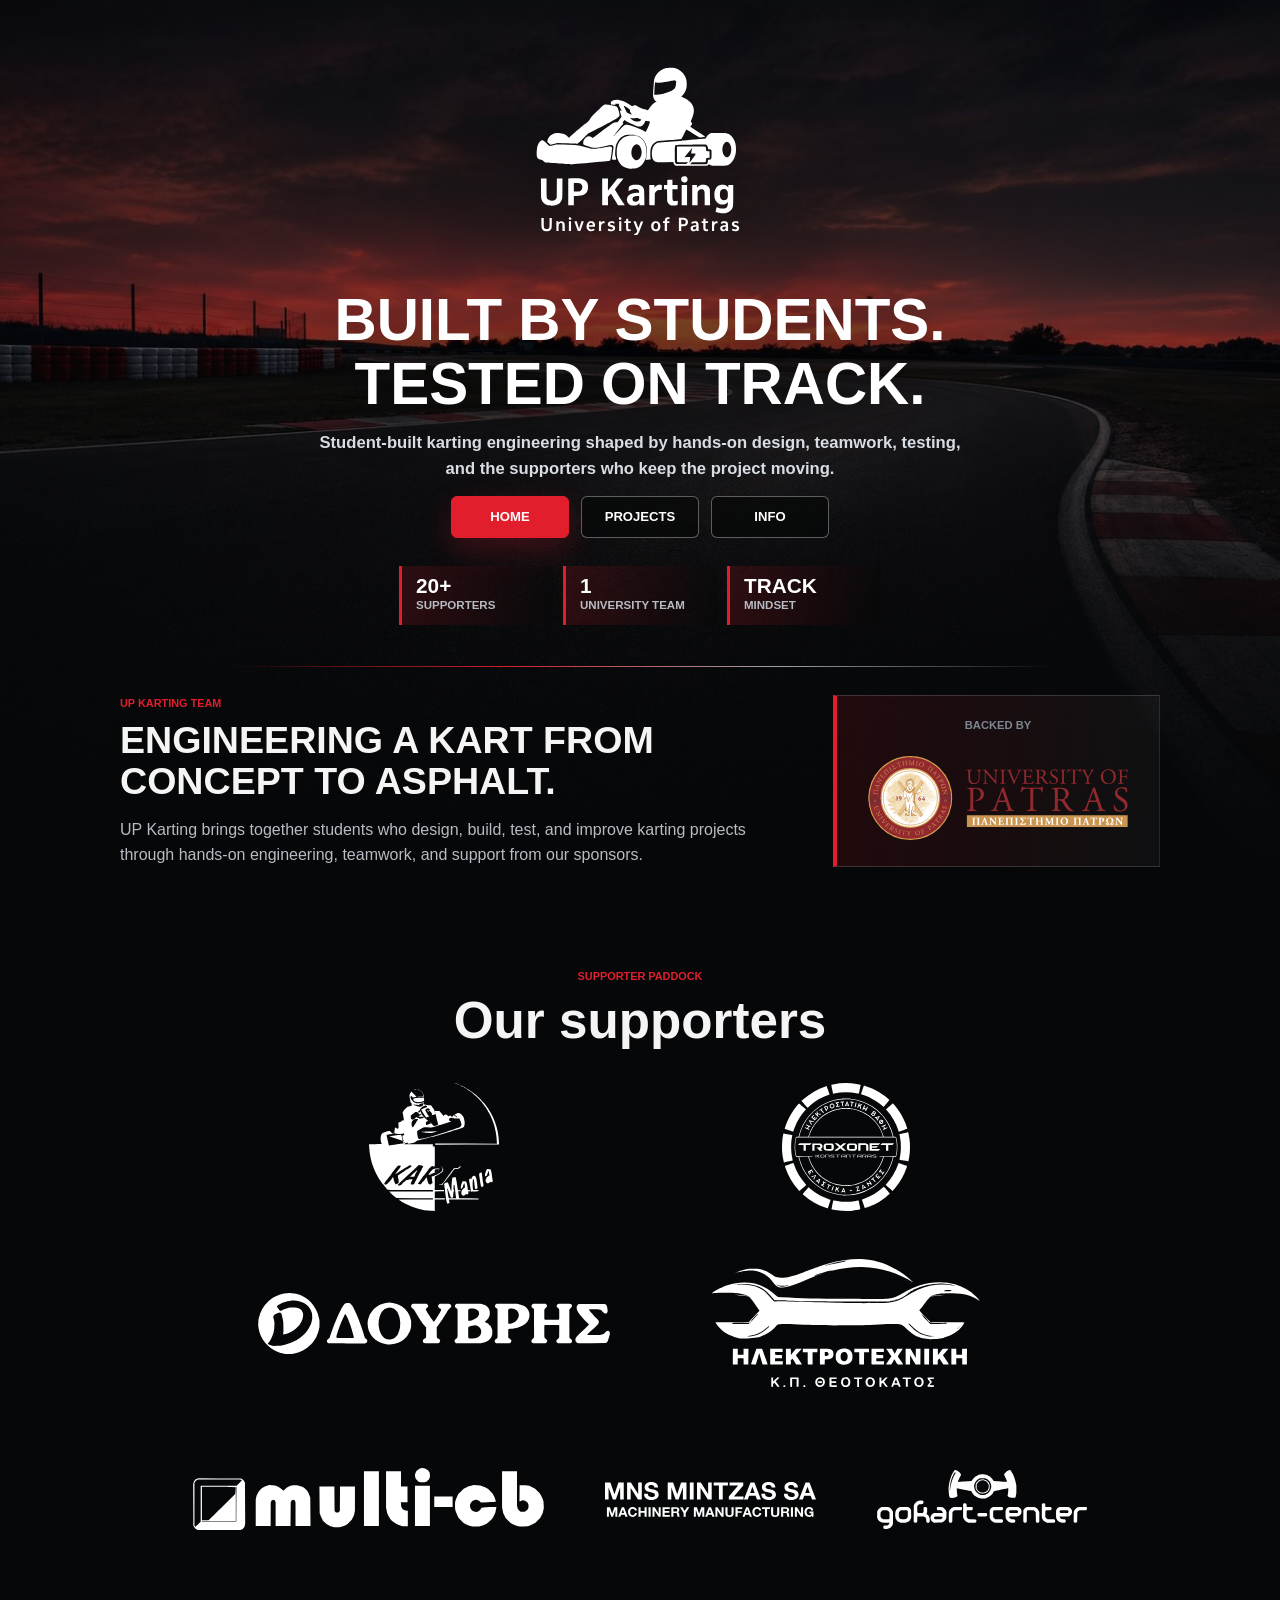
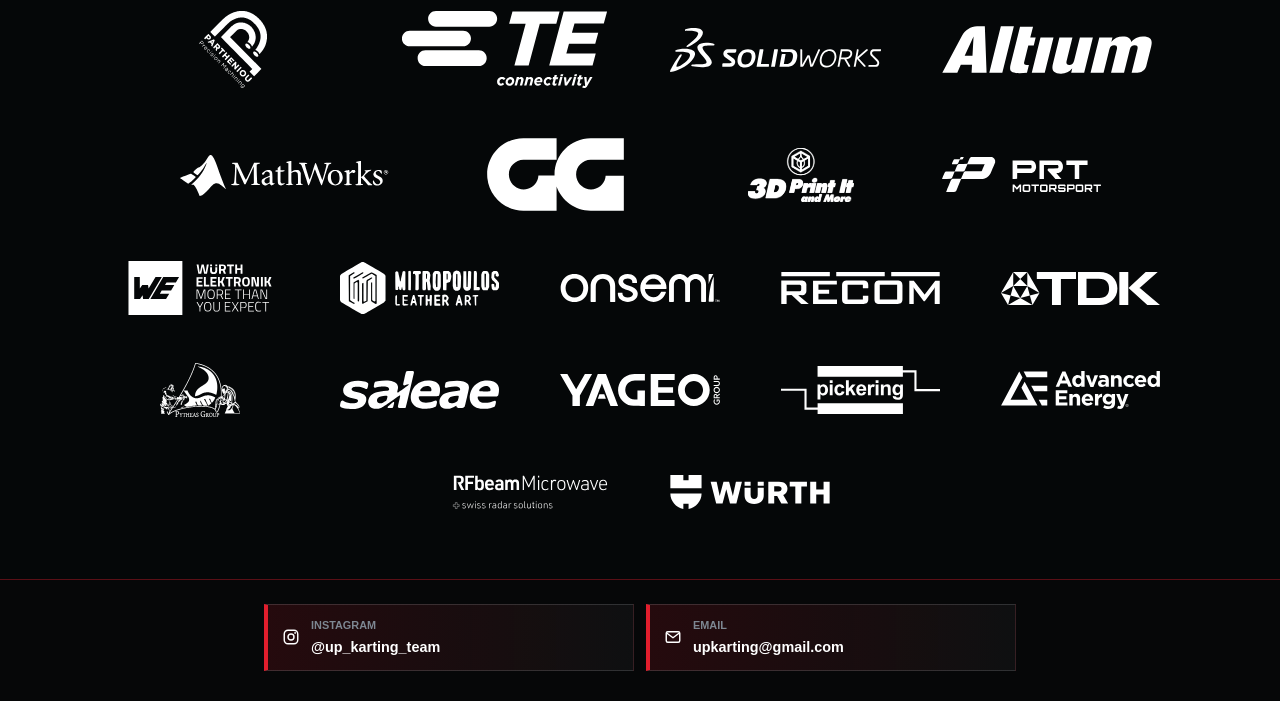
==== commit aa776f29: "add pickering" ====
--- a/index.html
+++ b/index.html
@@ -76,6 +76,7 @@
           <div class="sponsor-logo sponsor-mono"><img src="assets/sponsors/pytheas-logo.svg" alt="Pytheas"></div>
           <div class="sponsor-logo sponsor-mono"><img src="assets/sponsors/saleae.svg" alt="Saleae"></div>
           <div class="sponsor-logo sponsor-mono"><img src="assets/sponsors/yageo.svg" alt="YAGEO Group"></div>
+          <div class="sponsor-logo sponsor-mono"><img src="assets/sponsors/pickering-logo-blue-logo.svg" alt="Pickering Relay"></div>
           <div class="sponsor-logo sponsor-mono"><img src="assets/sponsors/advanced-energy.svg" alt="Advanced Energy"></div>
           <div class="sponsor-logo sponsor-mono"><img src="assets/sponsors/RFbeam_Logo.svg" alt="RFbeam Microwave"></div>
           <div class="sponsor-logo sponsor-mono"><img src="assets/sponsors/Wurth_logo.svg" alt="Wurth"></div>
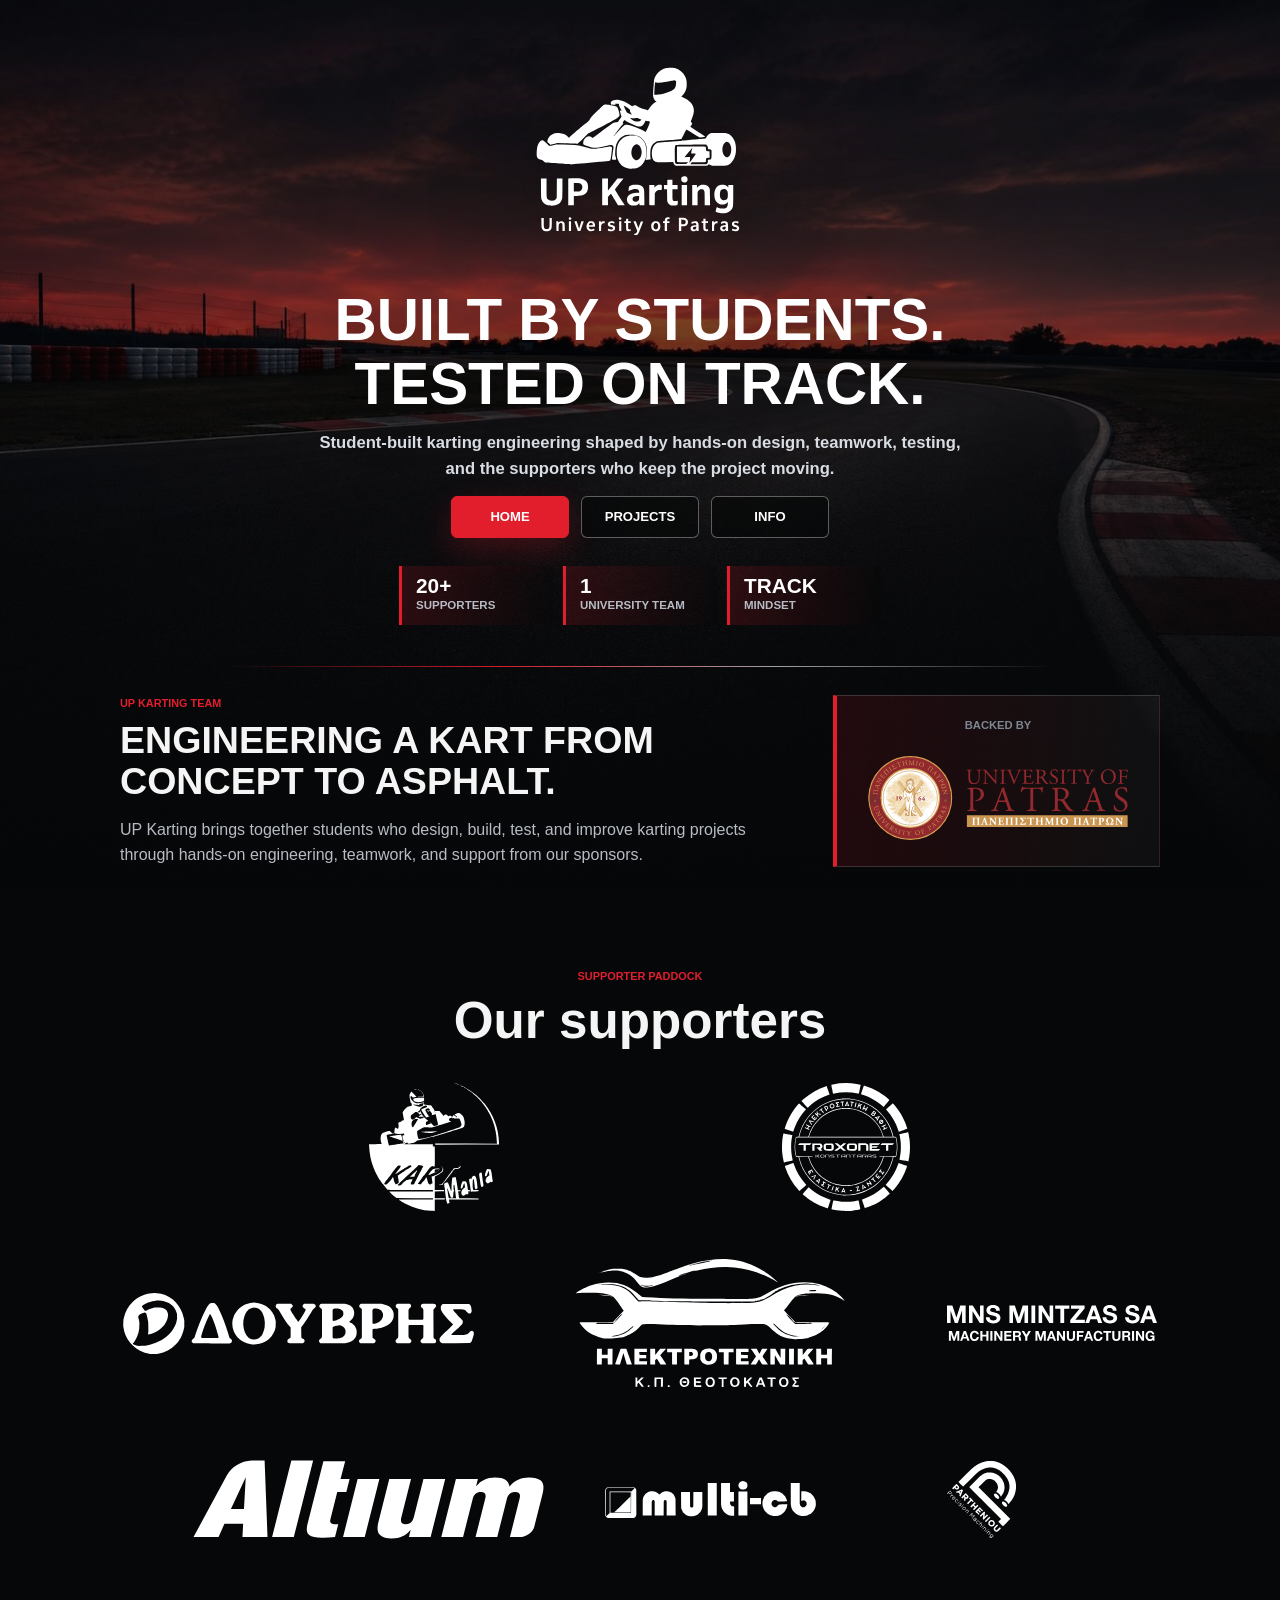
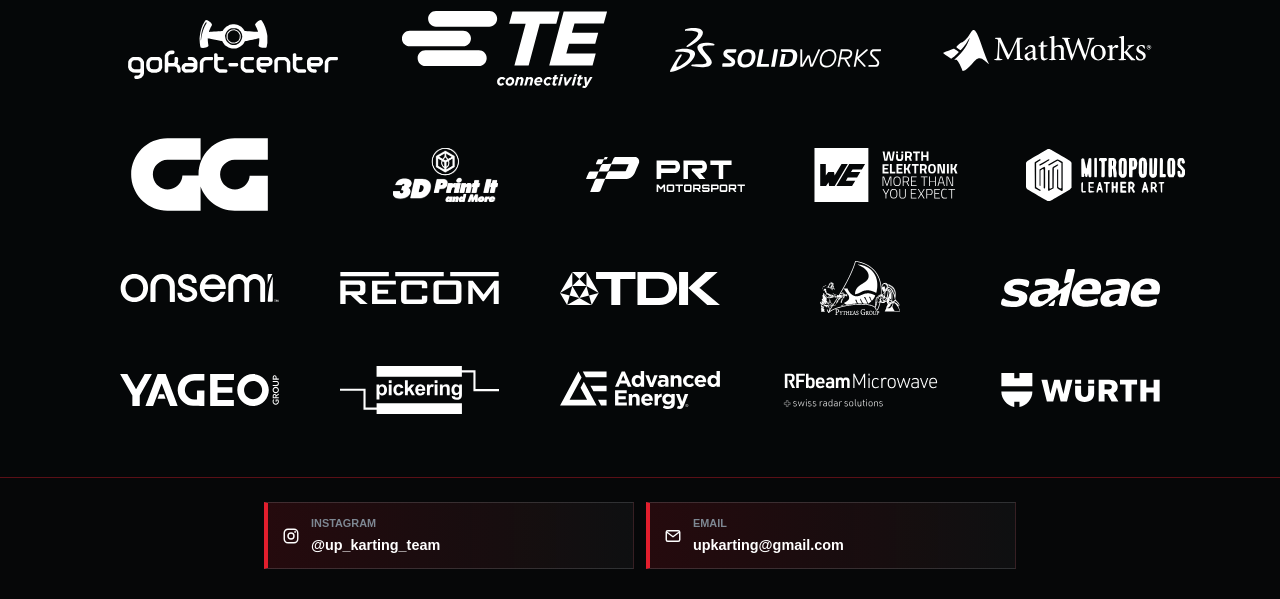
==== commit af944ab0: "reorder" ====
--- a/index.html
+++ b/index.html
@@ -57,13 +57,13 @@
           <div class="sponsor-logo sponsor-large sponsor-mono"><img src="assets/sponsors/Troxonet.svg" alt="Troxonet"></div>
           <div class="sponsor-logo sponsor-large sponsor-mono"><img src="assets/sponsors/douvris.svg" alt="Douvris"></div>
           <div class="sponsor-logo sponsor-large sponsor-mono"><img src="assets/sponsors/Theotokatos.svg" alt="Theotokatos"></div>
-          <div class="sponsor-logo sponsor-large sponsor-mono"><img src="assets/sponsors/multi-cb_logo_schema.svg" alt="MCB"></div>
           <div class="sponsor-logo sponsor-medium sponsor-mono"><img src="assets/sponsors/mnsmintzas_sa_logo.svg" alt="M. N. Smintzas S.A."></div>
+          <div class="sponsor-logo sponsor-large sponsor-mono"><img src="assets/sponsors/altium.svg" alt="Altium"></div>
+          <div class="sponsor-logo sponsor-medium sponsor-mono"><img src="assets/sponsors/multi-cb_logo_schema.svg" alt="MCB"></div>
+          <div class="sponsor-logo sponsor-medium sponsor-mono"><img src="assets/sponsors/Partheniou.svg" alt="Partheniou"></div>
           <div class="sponsor-logo sponsor-medium sponsor-mono"><img src="assets/sponsors/gokart center.svg" alt="GoKart Center"></div>
-          <div class="sponsor-logo sponsor-medium sponsor-mono"><img src="assets/sponsors/Partheniou.svg" alt="Partheniou"></div>
           <div class="sponsor-logo sponsor-medium sponsor-mono"><img src="assets/sponsors/te-connectivity.svg" alt="TE Connectivity"></div>
           <div class="sponsor-logo sponsor-medium sponsor-mono"><img src="assets/sponsors/SolidWorks_Logo.svg" alt="SolidWorks"></div>
-          <div class="sponsor-logo sponsor-medium sponsor-mono"><img src="assets/sponsors/altium.svg" alt="Altium"></div>
           <div class="sponsor-logo sponsor-medium sponsor-mono"><img src="assets/sponsors/mathworks.svg" alt="Mathworks"></div>
           <div class="sponsor-logo sponsor-medium sponsor-mono"><img src="assets/sponsors/Gebauer_&_Griller_logo.svg" alt="GG"></div>
           <div class="sponsor-logo sponsor-mono"><img src="assets/sponsors/3d print it.svg" alt="3D Print It"></div>
